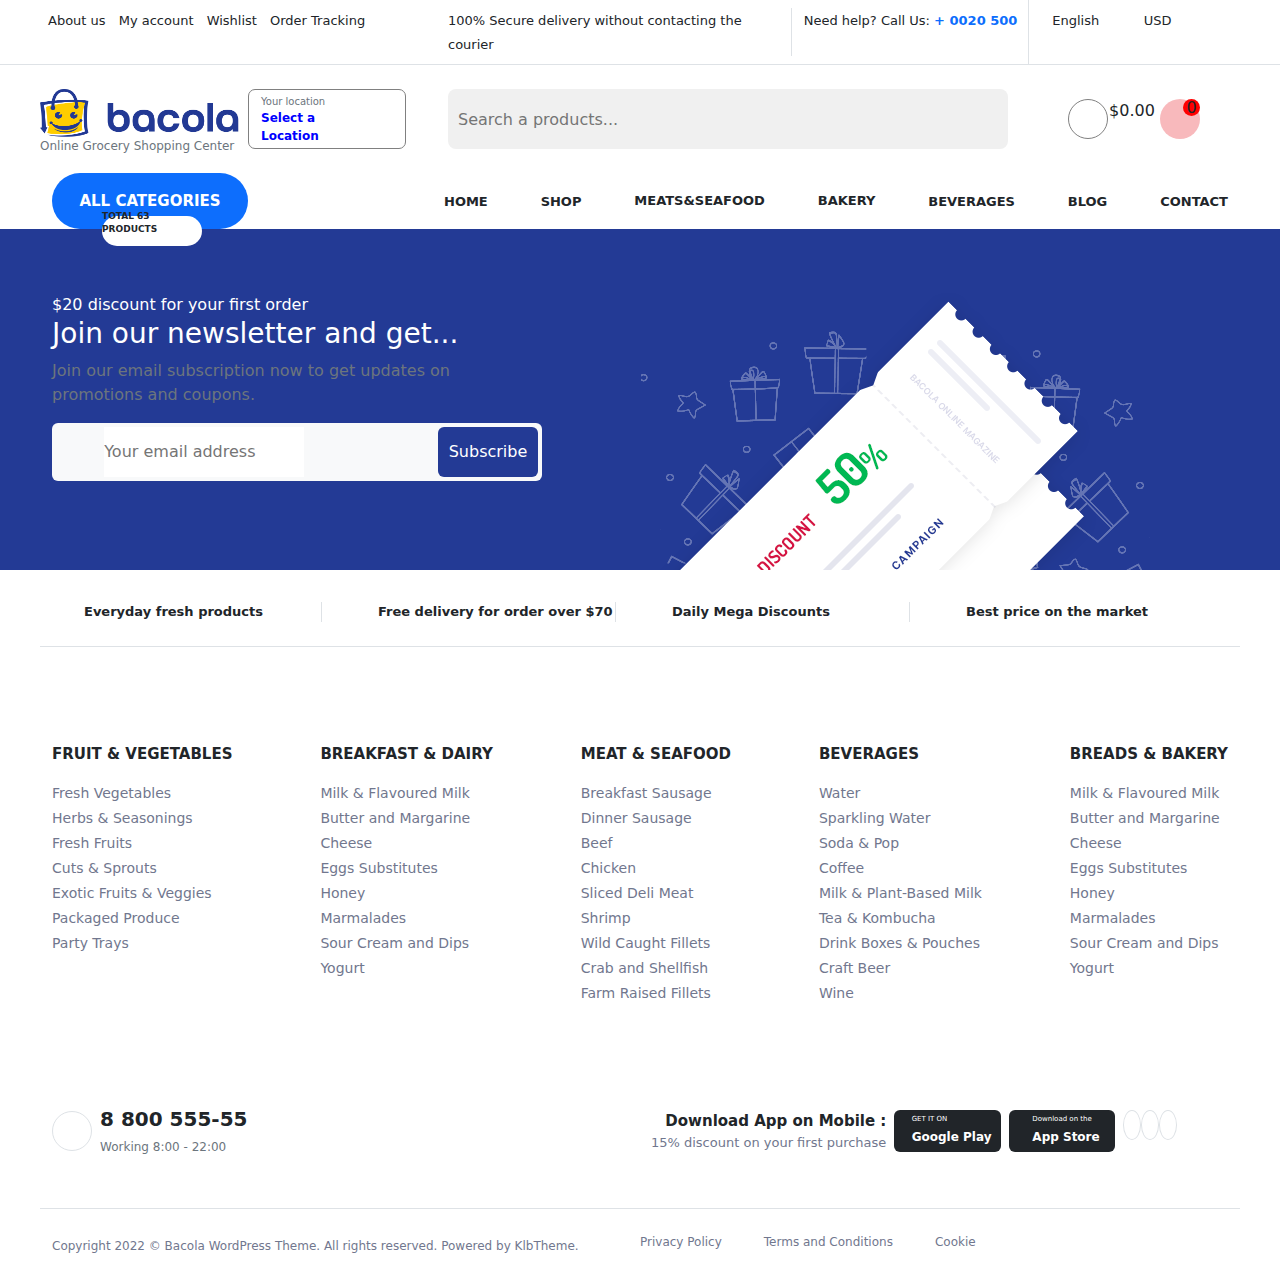
==== account/index.html @ 5c7b997e "create account page" ====
<!DOCTYPE html>
<html lang="en">
<head>
    <meta charset="UTF-8">
    <meta name="viewport" content="width=device-width, initial-scale=1.0">
    <meta http-equiv="X-UA-Compatible" content="ie=edge">
    <link rel="stylesheet" href="https://cdn.jsdelivr.net/npm/bootstrap@5.2.3/dist/css/bootstrap.min.css">
    <link rel="stylesheet" href="https://cdnjs.cloudflare.com/ajax/libs/font-awesome/6.2.1/css/all.min.css" integrity="sha512-MV7K8+y+gLIBoVD59lQIYicR65iaqukzvf/nwasF0nqhPay5w/9lJmVM2hMDcnK1OnMGCdVK+iQrJ7lzPJQd1w==" crossorigin="anonymous" referrerpolicy="no-referrer" />
    <link rel="stylesheet" href="./main.css">
    <title>Account</title>
</head>
<body>
        <header>
                <!-- logo start -->
                <div class="logo border-bottom">
                    <div class="row justify-content-center">
                        <div class="col-custom">
                            <div class="row">
                                <div class="col-lg-4 p-2">
                                    <span class="me-2 blue">About us</span>
                                    <span class="me-2 blue">My account</span>
                                    <span class="me-2 blue">Wishlist</span>
                                    <span class="me-2 blue">Order Tracking</span>
                                </div>
                                <div class="col-lg-6 p-2">
                                    <div class="row">
                                        <div class="col-lg-7">
                                            <i class="fa-regular fa-hand-point-up"></i>
                                            <span>100% Secure delivery without contacting the courier</span>
                                        </div>
                                        <div class="col-lg-5 border-start">
                                            <span>Need help? Call Us: </span>
                                            <span class="fw-bolder text-primary">+ 0020 500</span>
                                        </div>
                                    </div>
                                </div>
                                <div class="col-lg-2 p-2 border-start row justify-content-evenly">
                                    <div class="logo-hover col-lg-5 position-relative p-0">
                                        <span class="blue">English <i class="fa-solid fa-chevron-down"></i></span>
                                        <div class="drop d-flex justify-content-evenly align-items-center flex-column open">
                                            <span class="blue">English</span>
                                            <span class="blue">Spanish</span>
                                            <span class="blue">German</span>
                                        </div>
                                    </div>
                                    <div class="logo-hover col-lg-4 position-relative p-0">
                                        <span class="blue">USD <i class="fa-solid fa-chevron-down"></i></span>
                                        <div class="drop d-flex justify-content-evenly align-items-center flex-column open">
                                            <span class="blue">USD</span>
                                            <span class="blue">INR</span>
                                            <span class="blue">GBP</span>
                                        </div>
                                    </div>
                                </div>
                            </div>
                        </div>
                    </div>
                </div>
                <!-- logo end -->
                <div class="navbar-custom pt-4">
                    <div class="row justify-content-center">
                        <div class="col-custom">
                            <div class="row flex-nowrap">
                                <div class="location-background close">
                                    <div class="location-box position-fixed p-4 d-flex flex-column justify-content-around">
                                        <i class="fa-solid fa-xmark position-absolute x-custom"></i>
                                        <h6>Choose your Delivery Location</h6>
                                        <p>Enter your address and we will specify the offer for your area.</p>
                                        <div class="location-search d-flex justify-content-between align-items-center">
                                            <i class="fa-solid fa-magnifying-glass ms-2 fs-4"></i>
                                            <input type="text" placeholder="Search your area">
                                        </div>
                                        <div class="locations">
                                            <div class="row">
                                                <div class="lacation-name col-lg-8 blue p-0">
                                                    <span>Select a Location</span>
                                                </div>
                                                <div class="delivery-price col-lg-2 p-0">
                                                    <span>Clear All</span>
                                                </div>
                                            </div>
                                           <div class="row">
                                                <div class="lacation-name col-lg-8 blue p-0">
                                                    <span>Alabama</span>
                                                </div>
                                                <div class="delivery-price col-lg-2 p-0">
                                                    <span>Min:$130</span>
                                                </div>
                                            </div>
                                            <div class="row">
                                                <div class="lacation-name col-lg-8 blue p-0">
                                                        <span>Alaska</span>
                                                </div>
                                                <div class="delivery-price col-lg-2 p-0">
                                                    <span>Min:$120</span>
                                                </div>
                                            </div>
                                            <div class="row">
                                                <div class="lacation-name col-lg-8 blue p-0">
                                                    <span>Arizona</span>
                                                </div>
                                                <div class="delivery-price col-lg-2 p-0">
                                                    <span>Min:$150</span>
                                                </div>
                                            </div>
                                            <div class="row">
                                                <div class="lacation-name col-lg-8 blue p-0">
                                                    <span>California</span>
                                                </div>
                                                <div class="delivery-price col-lg-2 p-0">
                                                    <span>Min:$110</span>
                                                </div>
                                            </div>
                                            <div class="row">
                                                <div class="lacation-name col-lg-8 blue p-0">
                                                    <span>Colorado</span>
                                                </div>
                                                <div class="delivery-price col-lg-2 p-0">
                                                    <span>Min:$140</span>
                                                </div>
                                            </div>
                                            <div class="row">
                                                <div class="lacation-name col-lg-8 blue p-0">
                                                    <span>Florida</span>
                                                </div>
                                                <div class="delivery-price col-lg-2 p-0">
                                                    <span>Min:$160</span>
                                                </div>
                                            </div>
                                            <div class="row">
                                                <div class="lacation-name col-lg-8 blue p-0">
                                                    <span>Georgia</span>
                                                </div>
                                                <div class="delivery-price col-lg-2 p-0">
                                                    <span>Min:$120</span>
                                                </div>
                                            </div>
                                            <div class="row">
                                                <div class="lacation-name col-lg-8 blue p-0">
                                                    <span>Cansas</span>
                                                </div>
                                                <div class="delivery-price col-lg-2 p-0">
                                                    <span>Min:$170</span>
                                                </div>
                                            </div>
                                            <div class="row">
                                                <div class="lacation-name col-lg-8 blue p-0">
                                                    <span>Minnesota</span>
                                                </div>
                                                <div class="delivery-price col-lg-2 p-0">
                                                    <span>Min:$120</span>
                                                </div>
                                            </div>
                                            <div class="row">
                                                <div class="lacation-name col-lg-8 blue p-0">
                                                    <span>New York</span>
                                                </div>
                                                <div class="delivery-price col-lg-2 p-0">
                                                    <span>Min:$110</span>
                                                </div>
                                            </div>
                                            <div class="row">
                                                <div class="lacation-name col-lg-8 blue p-0">
                                                    <span>Washington</span>
                                                </div>
                                                <div class="delivery-price col-lg-2 p-0">
                                                    <span>Min:$130</span>
                                                </div>
                                            </div>
                                        </div>
                                    </div>
                                </div>
                                <div class="bacola-logo col-lg-2 h-80 p-0">
                                    <img src="../images/bacola-logo.png" alt="">
                                    <p class="text-secondary">Online Grocery Shopping Center</p>
                                </div>
                                <div class="col-lg-2 h-80 ms-2">
                                    <div class="location row">
                                        <div class="loc-text d-flex justify-content-center align-items-start flex-column">
                                            <p class="text-secondary">Your location</p>
                                            <p class="text-blue fw-bolder">Select a Location</p>
                                        </div>
                                        <div class="loc-icon d-flex justify-content-center align-items-start flex-column">
                                            <i class="fa-solid fa-chevron-down"></i>
                                        </div>
                                    </div>
                                </div>
                                <div class="col-lg-8 h-80 p-0 d-flex">
                                    <div class="search">
                                        <form class="search-form" action="">
                                            <input class="search-input" type="text" placeholder="Search a products...">
                                        </form>
                                        <div class="search-icon">
                                            <i class="fa-solid fa-xmark"></i>
                                            <i class="fa-solid fa-magnifying-glass"></i>
                                        </div>
                                    </div>
                                    <div class="basket-icons d-flex justify-content-center align-items-center gap-3 position-relative">
                                        <div class="account-icon d-flex justify-content-center align-items-center">
                                            <i class="fa-solid fa-user-injured"></i>
                                        </div>
                                        <div class="basket-hover row gap-2">
                                            <div class="total-price d-flex justify-content-center align-items-center">
                                                <p>$0.00</p>
                                            </div>
                                            <div class="basket-icon d-flex justify-content-center align-items-center">
                                                <i class="fa-solid fa-bag-shopping"></i>
                                                <div class="basket-count d-flex justify-content-center align-items-center">0</div>
                                            </div>
                                            <div class="card-hover d-flex justify-content-center align-items-center flex-column p-0">
                                                <div class="card-hover-details d-flex justify-content-center align-items-center flex-column">
                                                    <i class="fa-brands fa-shopify"></i>
                                                    <p>No products in the cart.</p>
                                                </div>
                                                <p>We reduce shipping prices to only 2.49 €!</p>
                                            </div>
                                        </div>
                                    </div>
                                </div>
                            </div>
                        </div>
                    </div>
                    <div class="row d-flex justify-content-center pt-4 position-relative">
                        <div class="col-custom d-flex align-items-center justify-content-between">
                            <div class="categories col-lg-2 bg-primary p-3 d-flex justify-content-between align-items-center position-relative">
                                <i class="fa-solid fa-bars text-white"></i>
                                <div class="categories-text">
                                    <span class="all-categories fw-semibold">ALL CATEGORIES</span>
                                </div>
                                <i class="fa-solid fa-chevron-down text-white"></i>
                                <div class="categories-count position-absolute d-flex justify-content-center align-items-center">
                                    <p class="fw-bolder">TOTAL 63 PRODUCTS</p>
                                </div>
                                <div class="categories-drop border close">
                                    <div class="inner-categories border-bottom d-flex flex-column justify-content-between">
                                        <div class="d-flex justify-content-between align-items-center cat-hover p-4 pb-0">
                                           <div class="blue">
                                            <i class="fa-brands fa-apple"></i>
                                            <span>Fruits&Vegetables</span>
                                           </div>
                                            <i class="fa-solid fa-chevron-right" style="font-size: 13px;"></i>
                                            <div class="cat-drop border p-3">
                                                <p class="blue">Cuts & Sprouts</p>
                                                <p class="blue">Exotic Fruits & Veggies</p>
                                                <p class="blue">Fresh Fruits</p>
                                                <p class="blue">Fresh Vegetables</p>
                                                <p class="blue">Herbs & Seasonings</p>
                                                <p class="blue">Packaged Produce</p>
                                                <p class="blue">Party Trays</p>
                                            </div>
                                        </div>
                                        <div class="blue ps-4 pe-4">
                                            <i class="fa-solid fa-fish"></i>
                                            <span>Meats&Seafoods</span>
                                        </div>
                                        <div class="blue ps-4 pe-4">
                                            <i class="fa-solid fa-egg"></i>
                                            <span>Breakfast&Dairy</span>
                                        </div>
                                        <div class="d-flex justify-content-between align-items-center cat-hover ps-4 pe-4">
                                            <div class="blue ">
                                                <i class="fa-solid fa-mug-hot"></i>
                                                <span>Beverages</span>
                                            </div>
                                            <i class="fa-solid fa-chevron-right" style="font-size: 13px;"></i>
                                            <div class="cat-drop border p-3">
                                                <p class="blue">Coffee</p>
                                                <p class="blue">Craft Beer</p>
                                                <p class="blue">Drink Boxes & Pouches</p>
                                                <p class="blue">Milk & Plant-Based Milk</p>
                                                <p class="blue">Soda & Pop</p>
                                                <p class="blue">Sparkling Water</p>
                                                <p class="blue">Tea & Kombucha</p>
                                                <p class="blue">Water</p>
                                                <p class="blue">Wine</p>
                                            </div>
                                        </div>
                                        <div class="blue ps-4 pe-4">
                                            <i class="fa-solid fa-cookie-bite"></i>
                                            <span>Breads&Bakery</span>
                                        </div>
                                        <div class="blue ps-4 pe-4">
                                            <i class="fa-regular fa-snowflake"></i>
                                            <span>Frozen Foods</span>
                                        </div>
                                        <div class="blue ps-4 pe-4">
                                            <i class="fa-solid fa-cake-candles"></i>
                                            <span>Biscuids&Snacks</span>
                                        </div>
                                        <div class="blue p-4 pt-0">
                                            <i class="fa-solid fa-seedling"></i>
                                            <span>Grocery&Staples</span>
                                        </div>
                                    </div>
                                    <div class="categories-more p-3 d-flex flex-column justify-content-between">
                                        <div class="blue ps-4 pe-4">
                                            <p>Value of the Day</p>
                                        </div>
                                        <div class="blue ps-4 pe-4">
                                            <p>Top 100 Offers</p>
                                        </div>
                                        <div class="blue p-4 pt-0">
                                            <p>New Arrivals</p>
                                        </div>
                                    </div>
                                </div>
                            </div>
                            <div class="col-lg-8 nav-grid-custom gap-4 d-flex justify-content-between align-items-center">
                                <div class="home nav-hover nav-menu position-relative">
                                    <span class="fw-semibold blue">HOME</span>
                                    <i class="fa-solid fa-chevron-down blue"></i>
                                    <div class="nav-drop home-drop p-4">
                                        <p class="blue">Home 1</p>
                                        <p class="blue">Home 2</p>
                                        <p class="blue">Home 3</p>
                                        <p class="blue">Home 4</p>
                                        <p class="blue">Home 5</p>
                                    </div>
                                </div>
                                <div class="shop nav-menu nav-hover">
                                    <span class="fw-semibold blue">SHOP</span>
                                    <i class="fa-solid fa-chevron-down blue"></i>
                                    <div class="nav-drop shop-drop d-flex justify-content-around ps-5">
                                        <div class="shop-drop-inner">
                                            <p class="text-header fw-semibold blue">Shop Lists</p>
                                            <p class="text blue">Shop Default</p>
                                            <p class="text blue">Shop Right Sidebar</p>
                                            <p class="text blue">Shop Wide</p>
                                            <p class="text blue">List Left Sidebar</p>
                                            <p class="text blue">Load More Button</p>
                                            <p class="text blue">Infinite Scrolling</p>
                                        </div>
                                        <div class="shop-drop-inner">
                                            <p class="text-header fw-semibold blue">Product Details</p>
                                            <p class="text blue">Product Default</p>
                                            <p class="text blue">Product Variable</p>
                                            <p class="text blue">Product Grouped</p>
                                            <p class="text blue">Product External</p>
                                            <p class="text blue">Product Downloadable</p>
                                            <p class="text blue">Product With Video</p>
                                        </div>
                                        <div class="shop-drop-inner">
                                            <p class="text-header fw-semibold blue">Product Types</p>
                                            <p class="text blue"> Single Type 1</p>
                                            <p class="text blue">Single Type 2</p>
                                            <p class="text blue">Single Type 3</p>
                                            <p class="text blue"> Single Type 4</p>
                                            <p class="text blue">Thumbnails Left</p>
                                            <p class="text blue">Zoom Image</p>
                                        </div>
                                        <div class="shop-drop-inner">
                                            <p class="text-header fw-semibold blue"> Shop Pages</p>
                                            <p class="text blue">Cart</p>
                                            <p class="text blue">Checkout</p>
                                            <p class="text blue">My account</p>
                                            <p class="text blue">Wishlist</p>
                                            <p class="text blue">Order Tracking</p>
                                            <p class="text blue">Order on WhatsApp</p>
                                        </div>
                                        <div class="shop-drop-inner">
                                            <p class="text-header fw-semibold blue">Shop Layouts</p>
                                            <p class="text blue">Two Columns</p>
                                            <p class="text blue">Three Columns</p>
                                            <p class="text blue">Three Columns Wide</p>
                                            <p class="text blue">Four Columns</p>
                                            <p class="text blue">Four Columns Wide</p>
                                            <p class="text blue">Five Columns wide</p>
                                        </div>
                                    </div>
                                </div>
                                <div class="meats blue nav-menu d-flex">
                                    <i class="fa-solid fa-burger"></i>
                                    <span class="fw-semibold">MEATS&SEAFOOD</span>
                                </div>
                                <div class="bakery blue nav-menu d-flex">
                                    <i class="fa-solid fa-cookie-bite"></i>
                                    <span class="fw-semibold">BAKERY</span>
                                </div>
                                <div class="beverages blue nav-menu">
                                    <i class="fa-solid fa-mug-hot"></i>
                                    <span class="fw-semibold">BEVERAGES</span>
                                </div>
                                <div class="blog blue nav-menu">
                                    <span class="fw-semibold">BLOG</span>
                                </div>
                                <div class="contact blue nav-menu">
                                    <span class="fw-semibold">CONTACT</span>
                                </div>
                            </div>
                        </div>
                    </div>
                </div>
        </header>
        <main>
                <section id="coupon">
                        <div class="row coupon-background justify-content-center">
                            <div class="col-custom d-flex justify-content-between pt-3">
                                <div class="col-lg-5 mt-5">
                                    <div class="coupon-context col-lg-10">
                                        <span class="text-white">$20 discount for your first order</span>
                                        <h3 class="text-white">Join our newsletter and get...</h3>
                                        <p class="text-secondary">Join our email subscription now to get updates on promotions and coupons.</p>
                                    </div>
                                    <div class="coupon-subscribe bg-light d-flex align-items-center justify-content-between rounded p-1">
                                        <i class="fa-regular fa-envelope text-secondary ms-3 me-3"></i>
                                        <form class="d-flex justify-content-between" action="">
                                            <input class="border-0" type="text" placeholder="Your email address">
                                            <button class="border-0 rounded text-white">Subscribe</button>
                                        </form>
                                    </div>
                                </div>
                                <div class="col-lg-6 mt-5">
                                    <img src="../images/coupon.png" alt="">
                                </div>
                            </div>
                        </div>
                        <div class="row justify-content-center">
                            <div class="col-custom d-flex justify-content-between border-bottom mt-2">
                                <div class="col-lg-3 p-4">
                                    <div class="coupon-benefits d-flex align-items-center border-end">
                                        <i class="fa-solid fa-bottle-droplet me-2"></i>
                                        <p class="m-0 fw-semibold">Everyday fresh products</p>
                                    </div>
                                </div>
                                <div class="col-lg-3 p-4">
                                    <div class="coupon-benefits d-flex align-items-center border-end">
                                        <i class="fa-solid fa-truck-fast me-2"></i>
                                        <p class="m-0 fw-semibold">Free delivery for order over $70</p>
                                    </div>
                                </div>
                                <div class="col-lg-3 p-4">
                                    <div class="coupon-benefits d-flex align-items-center border-end">
                                        <i class="fa-solid fa-percent me-2"></i>
                                        <p class="m-0 fw-semibold">Daily Mega Discounts</p>
                                    </div>
                                </div>
                                <div class="col-lg-3 p-4">
                                    <div class="coupon-benefits d-flex align-items-center">
                                        <i class="fa-solid fa-sack-dollar me-2"></i>
                                        <p class="m-0 fw-semibold">Best price on the market</p>
                                    </div>
                                </div>
                            </div>
                        </div>
                </section>
        </main>
        <footer>
                <div class="row justify-content-center mt-5 pt-5">
                    <div class="col-custom grid-custom-5 d-flex justify-content-between">
                        <div class="footer-categories d-flex flex-column">
                            <p class="fw-semibold">FRUIT & VEGETABLES</p>
                            <span>Fresh Vegetables</span>
                            <span>Herbs & Seasonings</span>
                            <span>Fresh Fruits</span>
                            <span>Cuts & Sprouts</span>
                            <span>Exotic Fruits & Veggies</span>
                            <span>Packaged Produce</span>
                            <span>Party Trays</span>
                        </div>
                        <div class="footer-categories d-flex flex-column">
                            <p class="fw-semibold">BREAKFAST & DAIRY</p>
                            <span>Milk & Flavoured Milk</span>
                            <span>Butter and Margarine</span>
                            <span>Cheese</span>
                            <span>Eggs Substitutes</span>
                            <span>Honey</span>
                            <span>Marmalades</span>
                            <span>Sour Cream and Dips</span>
                            <span>Yogurt</span>
                        </div>
                        <div class="footer-categories d-flex flex-column">
                            <p class="fw-semibold">MEAT & SEAFOOD</p>
                            <span>Breakfast Sausage</span>
                            <span>Dinner Sausage</span>
                            <span>Beef</span>
                            <span>Chicken</span>
                            <span>Sliced Deli Meat</span>
                            <span>Shrimp</span>
                            <span>Wild Caught Fillets</span>
                            <span>Crab and Shellfish</span>
                            <span>Farm Raised Fillets</span>
                        </div>
                        <div class="footer-categories d-flex flex-column">
                            <p class="fw-semibold">BEVERAGES</p>
                            <span>Water</span>
                            <span>Sparkling Water</span>
                            <span>Soda & Pop</span>
                            <span>Coffee</span>
                            <span>Milk & Plant-Based Milk</span>
                            <span>Tea & Kombucha</span>
                            <span>Drink Boxes & Pouches</span>
                            <span>Craft Beer</span>
                            <span>Wine</span>
                        </div>
                        <div class="footer-categories d-flex flex-column">
                            <p class="fw-semibold">BREADS & BAKERY</p>
                            <span>Milk & Flavoured Milk</span>
                            <span>Butter and Margarine</span>
                            <span>Cheese</span>
                            <span>Eggs Substitutes</span>
                            <span>Honey</span>
                            <span>Marmalades</span>
                            <span>Sour Cream and Dips</span>
                            <span>Yogurt</span>
                        </div>
                    </div>
                </div>
                <div class="row justify-content-center mt-5 pt-5">
                    <div class="col-custom d-flex justify-content-between pb-5 border-bottom">
                        <div class="col-lg-2 d-flex align-items-center phone">
                            <div class="phone-logo border rounded-circle d-flex justify-content-center align-items-center me-2">
                                <i class="fa-solid fa-phone-volume"></i>
                            </div>
                            <div class="phone-text">
                                <p class="m-0 fs-5 fw-semibold">8 800 555-55</p>
                                <span class="text-secondary">Working 8:00 - 22:00</span>
                            </div>
                        </div>
                        <div class="col-lg-6 gap-2 d-flex aplications p-2">
                            <div class="col-lg-5 d-flex flex-column align-items-end">
                                <p class="m-0 fw-semibold">Download App on Mobile :</p>
                                <span>15% discount on your first purchase</span>
                            </div>
                            <div class="app-box rounded bg-dark d-flex justify-content-center align-items-center">
                                <i class="fa-brands fa-google-play text-success me-2"></i>
                                <div class="app-text">
                                    <p class="text-white m-0">GET IT ON</p>
                                    <span class="text-white fw-semibold">Google Play</span>
                                </div>
                            </div>
                            <div class="app-box rounded bg-dark d-flex justify-content-center align-items-center">
                                <i class="fa-brands fa-apple text-white me-2"></i>
                                <div class="app-text">
                                    <p class="text-white m-0">Download on the</p>
                                    <span class="text-white fw-semibold">App Store</span>
                                </div>
                            </div>
                            <div class="app-social d-flex">
                                <div class="border rounded-circle p-2 d-flex justify-content-center align-items-center">
                                    <i class="fa-brands fa-facebook-f"></i>
                                </div>
                                <div class="border rounded-circle p-2 d-flex justify-content-center align-items-center">
                                    <i class="fa-brands fa-twitter"></i>
                                </div>
                                <div class="border rounded-circle p-2 d-flex justify-content-center align-items-center">
                                    <i class="fa-brands fa-instagram"></i>
                                </div>
                            </div>
                        </div>
                    </div>
                </div>
                <div class="row justify-content-center privacy mt-4 mb-4">
                    <div class="col-custom d-flex justify-content-between">
                        <div class="col-lg-6">
                            <span>Copyright 2022 © Bacola WordPress Theme. All rights reserved. Powered by KlbTheme.</span>
                        </div>
                        <div class="col-lg-6 d-flex justify-content-between privacy-hover">
                            <span>Privacy Policy</span>
                            <span>Terms and Conditions</span>
                            <span>Cookie</span>
                            <div class="privacy-logos">
                                <i class="fa-brands fa-cc-amex"></i>
                            </div>
                            <div class="privacy-logos">
                                <i class="fa-brands fa-stripe"></i>
                            </div>
                            <div class="privacy-logos">
    
                            </div>
                            <div class="privacy-logos">
                                <i class="fa-brands fa-cc-paypal"></i>
                            </div>
                            <div class="privacy-logos">
                                <i class="fa-brands fa-cc-mastercard"></i>
                            </div>
                            <div class="privacy-logos">
                                <i class="fa-brands fa-cc-visa"></i>
                            </div>
                        </div>
                    </div>
                </div>
        </footer>
</body>
<script src="https://cdnjs.cloudflare.com/ajax/libs/jquery/3.6.1/jquery.min.js" integrity="sha512-aVKKRRi/Q/YV+4mjoKBsE4x3H+BkegoM/em46NNlCqNTmUYADjBbeNefNxYV7giUp0VxICtqdrbqU7iVaeZNXA==" crossorigin="anonymous" referrerpolicy="no-referrer"></script>
<script src="./script.js"></script>
</html>
---- account/main.css ----
* {
  margin: 0;
  padding: 0;
  -webkit-box-sizing: border-box;
          box-sizing: border-box;
}

* .close {
  visibility: hidden !important;
}

* .col-custom {
  width: 1200px;
}

* .blue:hover {
  color: #5c95ff;
  cursor: pointer;
}

* .gab {
  gap: 30px;
}

* .logo span {
  font-size: 13px;
}

* .logo .fa-chevron-down {
  font-size: 8px;
}

* .logo .drop {
  width: 120%;
  height: 100px;
  position: absolute;
  z-index: 1;
  left: -20px;
  border-end-end-radius: 5px;
  border-end-start-radius: 5px;
  -webkit-box-shadow: 0px 5px 10px rgba(0, 0, 0, 0.25);
          box-shadow: 0px 5px 10px rgba(0, 0, 0, 0.25);
  background-color: white;
}

* .logo .open {
  visibility: hidden;
}

* .logo .logo-hover:hover .open {
  visibility: visible;
}

* .navbar-custom .location-background {
  position: fixed;
  z-index: 1;
  width: 100vw;
  height: 100vh;
  background-color: rgba(5, 0, 0, 0.2);
  top: 0;
  left: 0;
}

* .navbar-custom .location-box {
  width: 400px;
  height: 500px;
  z-index: 2;
  background-color: white;
  border-radius: 10px;
  top: 50%;
  left: 50%;
  -webkit-transform: translate(-50%, -50%);
          transform: translate(-50%, -50%);
  opacity: 1;
}

* .navbar-custom .location-box .location-search {
  width: 100%;
  height: 50px;
  background-color: #eeeeee;
  border-radius: 8px;
}

* .navbar-custom .location-box p {
  font-size: 12px;
}

* .navbar-custom .location-box .x-custom {
  font-size: 20px;
  top: 20px;
  right: 20px;
  cursor: pointer;
}

* .navbar-custom .location-box input {
  width: 85%;
  height: 100%;
  background-color: #eeeeee;
  border: none;
}

* .navbar-custom .location-box .delivery-price {
  height: 20px;
  border: 1px solid gray;
  border-radius: 20px;
  display: -webkit-box;
  display: -ms-flexbox;
  display: flex;
  -webkit-box-pack: center;
      -ms-flex-pack: center;
          justify-content: center;
  -webkit-box-align: center;
      -ms-flex-align: center;
          align-items: center;
}

* .navbar-custom .location-box .delivery-price span {
  font-size: 10px;
}

* .navbar-custom .location-box #clear-all span {
  font-size: 10px;
}

* .navbar-custom .location-box .locations {
  width: 100%;
  height: 60%;
  overflow-y: scroll;
  overflow-x: hidden;
}

* .navbar-custom .location-box .locations .row {
  height: 40px;
  -webkit-box-pack: center;
      -ms-flex-pack: center;
          justify-content: center;
  -webkit-box-align: center;
      -ms-flex-align: center;
          align-items: center;
}

* .navbar-custom .bacola-logo img {
  width: 100%;
  height: 80%;
}

* .navbar-custom .bacola-logo p {
  font-size: 12px;
}

* .navbar-custom .location {
  width: 90%;
  height: 100%;
  border: 1px solid gray;
  border-radius: 7px;
}

* .navbar-custom .h-80 {
  height: 60px;
}

* .navbar-custom .loc-text {
  width: 80%;
}

* .navbar-custom .loc-text .text-secondary {
  font-size: 10px;
  margin: 0;
}

* .navbar-custom .loc-text .text-blue {
  color: blue;
  font-size: 12px;
  margin: 0;
}

* .navbar-custom .loc-icon {
  width: 20%;
}

* .navbar-custom .search {
  width: 70%;
  height: 100%;
  background-color: #f0f0f0;
  border-radius: 8px;
  padding: 0 10px;
  position: relative;
}

* .navbar-custom .search .search-icon {
  width: 70px;
  position: absolute;
  z-index: 1;
  top: 20px;
  right: 5px;
}

* .navbar-custom .search .search-icon i {
  font-size: 25px;
}

* .navbar-custom .search .search-icon .fa-xmark {
  visibility: hidden;
}

* .navbar-custom .search .search-form {
  width: 100%;
  height: 100%;
}

* .navbar-custom .search .search-input {
  width: 100%;
  height: 100%;
  background-color: #f0f0f0;
  border: none;
}

* .navbar-custom .basket-icons {
  width: 30%;
  height: 100%;
}

* .navbar-custom .basket-icons .account-icon {
  width: 40px;
  height: 40px;
  border: 1px solid gray;
  border-radius: 50%;
}

* .navbar-custom .basket-icons .total-price {
  width: 40px;
  height: 40px;
}

* .navbar-custom .basket-icons .basket-icon {
  width: 40px;
  height: 40px;
  background-color: #f8b9bc;
  border-radius: 50%;
  position: relative;
}

* .navbar-custom .basket-icons .basket-icon .basket-count {
  width: 17px;
  height: 17px;
  background-color: red;
  border-radius: 50%;
  position: absolute;
  top: 0;
  right: 0;
}

* .navbar-custom .basket-icons .basket-hover:hover .card-hover {
  visibility: visible;
}

* .navbar-custom .basket-icons .card-hover > p {
  font-size: 13px;
}

* .navbar-custom .basket-icons .card-hover {
  width: 400px;
  height: 250px;
  position: absolute;
  z-index: 1;
  background-color: white;
  border-radius: 5px;
  right: 0;
  top: 50px;
  visibility: hidden;
}

* .navbar-custom .basket-icons .card-hover .card-hover-details {
  width: 80%;
  height: 80%;
}

* .navbar-custom .basket-icons .card-hover .card-hover-details i {
  font-size: 50px;
  color: red;
}

* .navbar-custom .categories {
  border-radius: 30px;
}

* .navbar-custom .categories .all-categories {
  font-size: 15px;
  color: white;
}

* .navbar-custom .categories .categories-count {
  width: 100px;
  height: 30px;
  background-color: white;
  border-radius: 30px;
  bottom: -17px;
  left: 50px;
}

* .navbar-custom .categories .categories-count p {
  font-size: 9px;
}

* .navbar-custom .categories .categories-drop {
  width: 260px;
  height: 500px;
  position: absolute;
  z-index: 1;
  top: 70px;
  left: 0;
  background-color: white;
}

* .navbar-custom .categories .categories-drop .inner-categories {
  height: 73%;
}

* .navbar-custom .categories .categories-drop .inner-categories p {
  font-size: 13px;
}

* .navbar-custom .categories .categories-drop .inner-categories span {
  font-size: 13px;
}

* .navbar-custom .categories .categories-drop .categories-more {
  height: 27%;
}

* .navbar-custom .categories .categories-drop .categories-more p {
  font-size: 15px;
}

* .navbar-custom .categories .categories-drop .cat-drop {
  width: 260px;
  height: 500px;
  position: absolute;
  left: 259px;
  top: -1px;
  background-color: white;
  visibility: hidden;
}

* .navbar-custom .categories .categories-drop .cat-hover:hover .cat-drop {
  visibility: visible;
}

* .navbar-custom .nav-grid-custom {
  display: -ms-grid;
  display: grid;
  -ms-grid-columns: 1fr 1fr 1fr 1fr 1fr 1fr 1fr;
      grid-template-columns: 1fr 1fr 1fr 1fr 1fr 1fr 1fr;
}

* .navbar-custom .nav-grid-custom .nav-drop {
  position: absolute;
  visibility: hidden;
  z-index: 1;
  background-color: white;
  border-radius: 5px;
}

* .navbar-custom .nav-grid-custom .nav-menu span {
  font-size: 13px;
}

* .navbar-custom .nav-grid-custom .nav-menu .home-drop {
  width: 150px;
  height: 200px;
  top: 25px;
  left: -20px;
}

* .navbar-custom .nav-grid-custom .nav-menu .home-drop p {
  font-size: 12px;
}

* .navbar-custom .nav-grid-custom .nav-menu .shop-drop {
  width: 100%;
  height: 300px;
  top: 64px;
  left: 0;
  background-color: white;
}

* .navbar-custom .nav-grid-custom .nav-menu .shop-drop .shop-drop-inner {
  padding-top: 60px;
  width: 300px;
}

* .navbar-custom .nav-grid-custom .nav-menu .shop-drop .shop-drop-inner .text-header {
  color: blue;
}

* .navbar-custom .nav-grid-custom .nav-menu .shop-drop .shop-drop-inner .text {
  font-size: 12px;
}

* .navbar-custom .nav-grid-custom .nav-hover:hover .nav-drop {
  visibility: visible;
}

* #coupon .coupon-background {
  background-color: #233a95;
}

* #coupon .coupon-background .coupon-subscribe i {
  font-size: 18px;
}

* #coupon .coupon-background .coupon-subscribe form {
  width: 90%;
}

* #coupon .coupon-background .coupon-subscribe form button {
  width: 100px;
  height: 50px;
  background-color: #233a95;
}

* #coupon .coupon-benefits p {
  font-size: 13px;
}

* footer .grid-custom-5 {
  display: -ms-grid;
  display: grid;
  -ms-grid-columns: 1fr 1fr 1fr 1fr 1fr;
      grid-template-columns: 1fr 1fr 1fr 1fr 1fr;
}

* footer .footer-categories p {
  font-size: 15px;
}

* footer .footer-categories span {
  font-size: 14px;
  color: #71778e;
  font-weight: 400;
  line-height: 25px;
  cursor: pointer;
}

* footer .phone .phone-logo {
  width: 40px;
  height: 40px;
}

* footer .phone span {
  font-size: 12px;
}

* footer .aplications p {
  font-size: 15px;
}

* footer .aplications span {
  font-size: 13px;
  color: #71778e;
}

* footer .aplications .app-box {
  width: 220px;
  cursor: pointer;
}

* footer .aplications .app-box .app-text p {
  font-size: 7px;
}

* footer .aplications .app-box .app-text span {
  font-size: 12px;
}

* footer .aplications .app-social {
  width: 200px;
  height: 30px;
  cursor: pointer;
}

* footer .aplications .app-social i {
  color: #233a95;
}

* footer .privacy span {
  font-size: 12px;
  color: #71778e;
}

* footer .privacy i {
  font-size: 25px;
}

* footer .privacy .privacy-hover *:hover {
  cursor: pointer;
}

* footer .privacy .privacy-hover span:hover {
  text-decoration: underline;
}
/*# sourceMappingURL=main.css.map */
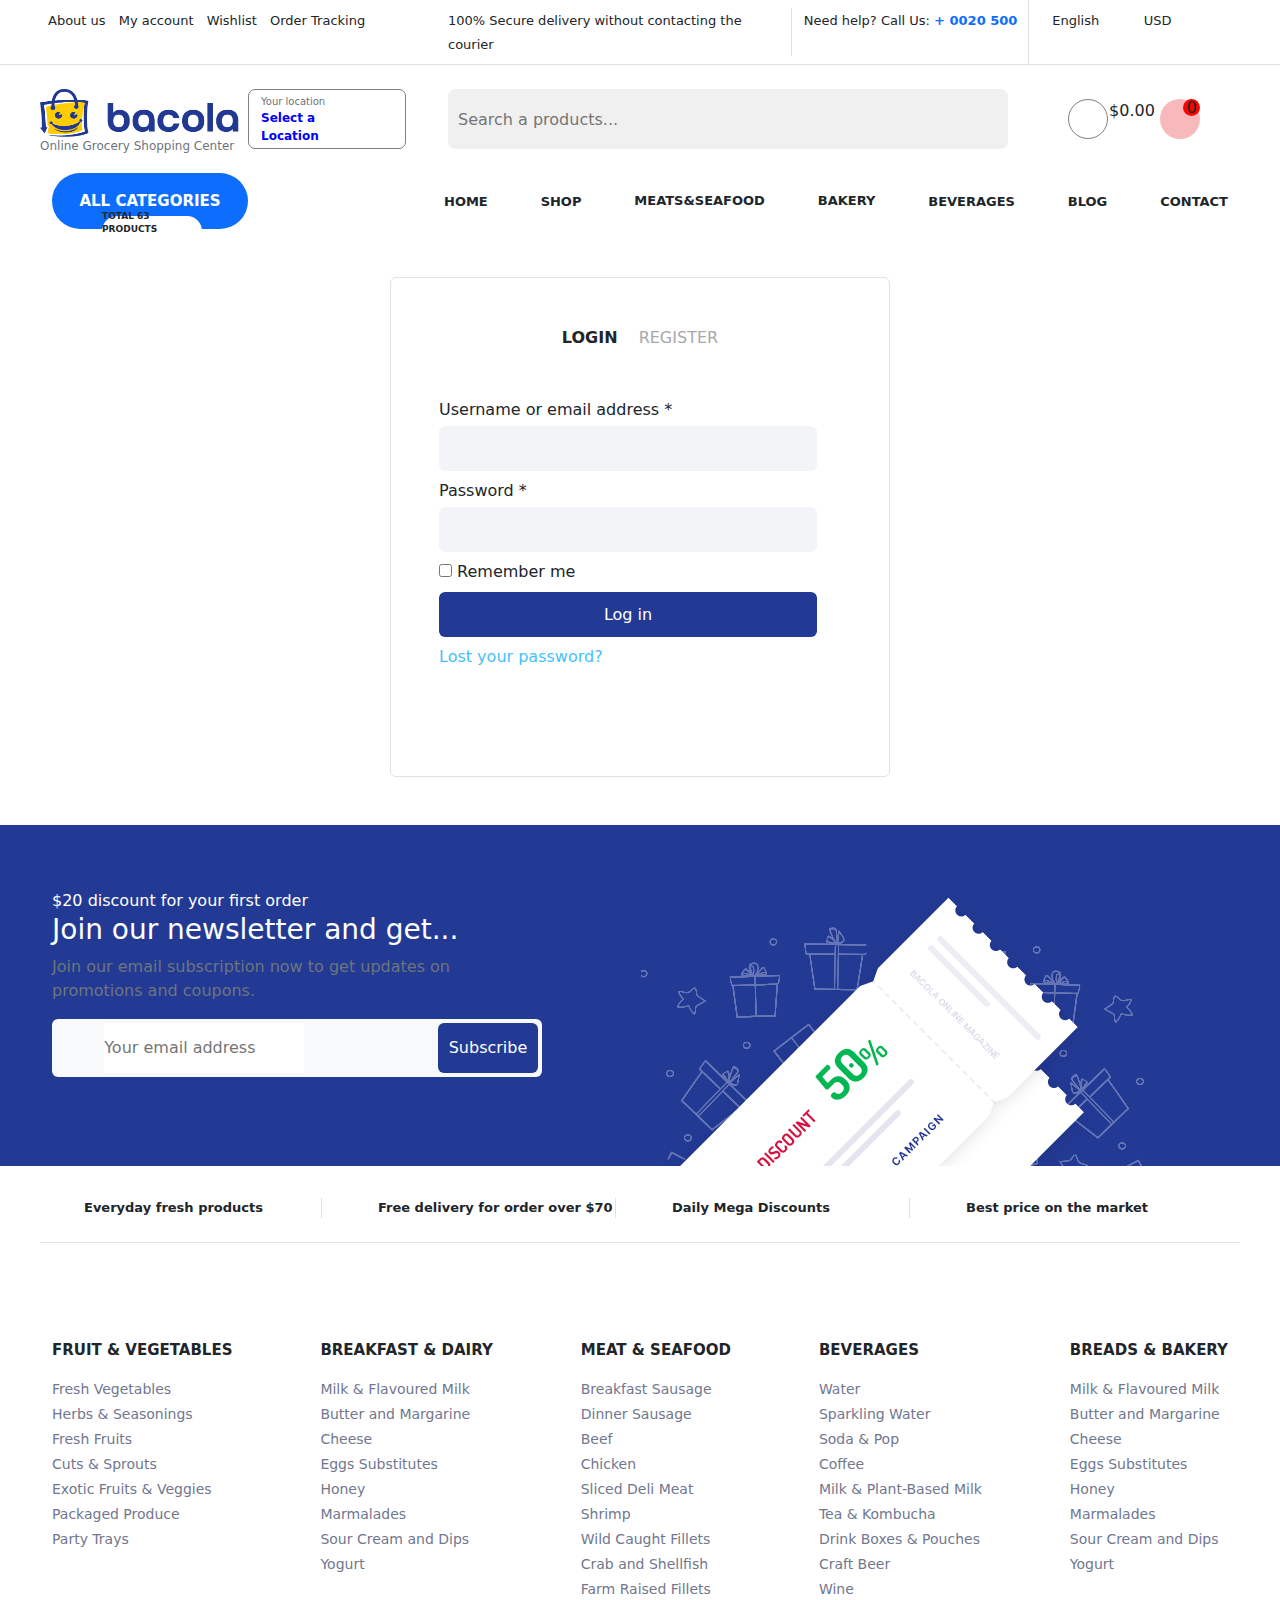
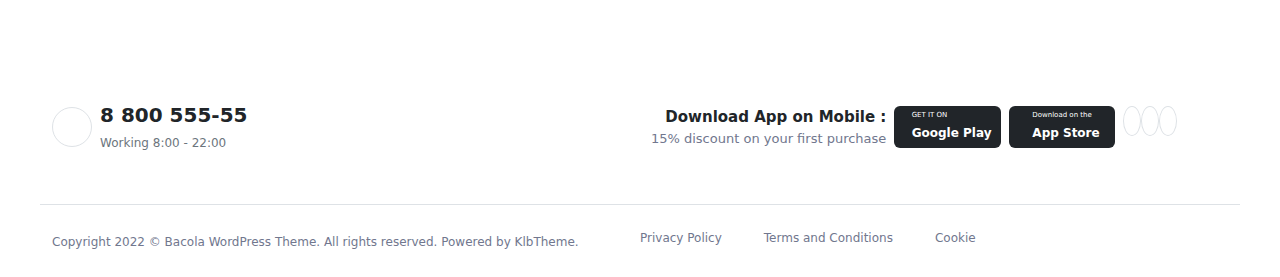
==== commit a748ae8e: "complete account page" ====
--- a/account/index.html
+++ b/account/index.html
@@ -10,7 +10,7 @@
     <title>Account</title>
 </head>
 <body>
-        <header>
+        <header class="mb-5">
                 <!-- logo start -->
                 <div class="logo border-bottom">
                     <div class="row justify-content-center">
@@ -392,6 +392,42 @@
                 </div>
         </header>
         <main>
+                <section id="login">
+                   <div class="row justify-content-center align-items-center mb-5">
+                     <div class="login-box border rounded p-5 d-flex justify-content-center align-items-center flex-column">
+                        <div class="login-box-text">
+                            <span class="login-text me-3 fw-semibold">LOGIN</span>
+                            <span class="login-register">REGISTER</span>
+                        </div>
+                        <div class="animation-box position-relative">
+                            <div class="login-animate d-flex gap-5">
+                                <div class="login-form login-input mt-5">
+                                    <form action="">
+                                        <label for="">Username or email address *</label>
+                                        <input class="input-gray border-0 rounded mt-1 mb-2" type="text">
+                                        <label for="">Password *</label>
+                                        <input class="input-gray border-0 rounded mt-1 mb-2" type="text">
+                                        <input type="checkbox">
+                                        <label for="">Remember me</label>
+                                        <button class="border-0 rounded mt-2 mb-2">Log in</button>
+                                    </form>
+                                    <p>Lost your password?</p>
+                                </div>
+                                <div class="login-form register-input mt-5">
+                                    <form action="">
+                                        <label for="">Email address *</label>
+                                        <input class="input-gray border-0 rounded mt-1 mb-2" type="text">
+                                        <label for="">Password *</label>
+                                        <input class="input-gray border-0 rounded mt-1 mb-2" type="text">
+                                        <p>Your personal data will be used to support your experience throughout this website, to manage access to your account, and for other purposes described in our <span>privacy policy</span>.</p>
+                                        <button class="border-0 rounded mt-2 mb-2">Register</button>
+                                    </form>
+                                </div>
+                            </div>
+                        </div>
+                     </div>
+                   </div>
+                </section>
                 <section id="coupon">
                         <div class="row coupon-background justify-content-center">
                             <div class="col-custom d-flex justify-content-between pt-3">
--- a/account/main.css
+++ b/account/main.css
@@ -1,35 +1,27 @@
 * {
   margin: 0;
   padding: 0;
-  -webkit-box-sizing: border-box;
-          box-sizing: border-box;
-}
-
+  box-sizing: border-box;
+}
 * .close {
   visibility: hidden !important;
 }
-
 * .col-custom {
   width: 1200px;
 }
-
 * .blue:hover {
-  color: #5c95ff;
-  cursor: pointer;
-}
-
+  color: rgb(92, 149, 255);
+  cursor: pointer;
+}
 * .gab {
   gap: 30px;
 }
-
 * .logo span {
   font-size: 13px;
 }
-
 * .logo .fa-chevron-down {
   font-size: 8px;
 }
-
 * .logo .drop {
   width: 120%;
   height: 100px;
@@ -38,19 +30,15 @@
   left: -20px;
   border-end-end-radius: 5px;
   border-end-start-radius: 5px;
-  -webkit-box-shadow: 0px 5px 10px rgba(0, 0, 0, 0.25);
-          box-shadow: 0px 5px 10px rgba(0, 0, 0, 0.25);
-  background-color: white;
-}
-
+  box-shadow: 0px 5px 10px rgba(0, 0, 0, 0.25);
+  background-color: white;
+}
 * .logo .open {
   visibility: hidden;
 }
-
 * .logo .logo-hover:hover .open {
   visibility: visible;
 }
-
 * .navbar-custom .location-background {
   position: fixed;
   z-index: 1;
@@ -60,7 +48,6 @@
   top: 0;
   left: 0;
 }
-
 * .navbar-custom .location-box {
   width: 400px;
   height: 500px;
@@ -69,124 +56,94 @@
   border-radius: 10px;
   top: 50%;
   left: 50%;
-  -webkit-transform: translate(-50%, -50%);
-          transform: translate(-50%, -50%);
+  transform: translate(-50%, -50%);
   opacity: 1;
 }
-
 * .navbar-custom .location-box .location-search {
   width: 100%;
   height: 50px;
-  background-color: #eeeeee;
+  background-color: rgb(238, 238, 238);
   border-radius: 8px;
 }
-
 * .navbar-custom .location-box p {
   font-size: 12px;
 }
-
 * .navbar-custom .location-box .x-custom {
   font-size: 20px;
   top: 20px;
   right: 20px;
   cursor: pointer;
 }
-
 * .navbar-custom .location-box input {
   width: 85%;
   height: 100%;
-  background-color: #eeeeee;
+  background-color: rgb(238, 238, 238);
   border: none;
 }
-
 * .navbar-custom .location-box .delivery-price {
   height: 20px;
   border: 1px solid gray;
   border-radius: 20px;
-  display: -webkit-box;
-  display: -ms-flexbox;
   display: flex;
-  -webkit-box-pack: center;
-      -ms-flex-pack: center;
-          justify-content: center;
-  -webkit-box-align: center;
-      -ms-flex-align: center;
-          align-items: center;
-}
-
+  justify-content: center;
+  align-items: center;
+}
 * .navbar-custom .location-box .delivery-price span {
   font-size: 10px;
 }
-
 * .navbar-custom .location-box #clear-all span {
   font-size: 10px;
 }
-
 * .navbar-custom .location-box .locations {
   width: 100%;
   height: 60%;
   overflow-y: scroll;
   overflow-x: hidden;
 }
-
 * .navbar-custom .location-box .locations .row {
   height: 40px;
-  -webkit-box-pack: center;
-      -ms-flex-pack: center;
-          justify-content: center;
-  -webkit-box-align: center;
-      -ms-flex-align: center;
-          align-items: center;
-}
-
+  justify-content: center;
+  align-items: center;
+}
 * .navbar-custom .bacola-logo img {
   width: 100%;
   height: 80%;
 }
-
 * .navbar-custom .bacola-logo p {
   font-size: 12px;
 }
-
 * .navbar-custom .location {
   width: 90%;
   height: 100%;
   border: 1px solid gray;
   border-radius: 7px;
 }
-
 * .navbar-custom .h-80 {
   height: 60px;
 }
-
 * .navbar-custom .loc-text {
   width: 80%;
 }
-
 * .navbar-custom .loc-text .text-secondary {
   font-size: 10px;
   margin: 0;
 }
-
 * .navbar-custom .loc-text .text-blue {
   color: blue;
   font-size: 12px;
   margin: 0;
 }
-
 * .navbar-custom .loc-icon {
   width: 20%;
 }
-
 * .navbar-custom .search {
   width: 70%;
   height: 100%;
-  background-color: #f0f0f0;
+  background-color: rgb(240, 240, 240);
   border-radius: 8px;
   padding: 0 10px;
   position: relative;
 }
-
 * .navbar-custom .search .search-icon {
   width: 70px;
   position: absolute;
@@ -194,52 +151,43 @@
   top: 20px;
   right: 5px;
 }
-
 * .navbar-custom .search .search-icon i {
   font-size: 25px;
 }
-
 * .navbar-custom .search .search-icon .fa-xmark {
   visibility: hidden;
 }
-
 * .navbar-custom .search .search-form {
   width: 100%;
   height: 100%;
 }
-
 * .navbar-custom .search .search-input {
   width: 100%;
   height: 100%;
-  background-color: #f0f0f0;
+  background-color: rgb(240, 240, 240);
   border: none;
 }
-
 * .navbar-custom .basket-icons {
   width: 30%;
   height: 100%;
 }
-
 * .navbar-custom .basket-icons .account-icon {
   width: 40px;
   height: 40px;
   border: 1px solid gray;
   border-radius: 50%;
 }
-
 * .navbar-custom .basket-icons .total-price {
   width: 40px;
   height: 40px;
 }
-
 * .navbar-custom .basket-icons .basket-icon {
   width: 40px;
   height: 40px;
-  background-color: #f8b9bc;
+  background-color: rgb(248, 185, 188);
   border-radius: 50%;
   position: relative;
 }
-
 * .navbar-custom .basket-icons .basket-icon .basket-count {
   width: 17px;
   height: 17px;
@@ -249,15 +197,12 @@
   top: 0;
   right: 0;
 }
-
 * .navbar-custom .basket-icons .basket-hover:hover .card-hover {
   visibility: visible;
 }
-
 * .navbar-custom .basket-icons .card-hover > p {
   font-size: 13px;
 }
-
 * .navbar-custom .basket-icons .card-hover {
   width: 400px;
   height: 250px;
@@ -269,26 +214,21 @@
   top: 50px;
   visibility: hidden;
 }
-
 * .navbar-custom .basket-icons .card-hover .card-hover-details {
   width: 80%;
   height: 80%;
 }
-
 * .navbar-custom .basket-icons .card-hover .card-hover-details i {
   font-size: 50px;
   color: red;
 }
-
 * .navbar-custom .categories {
   border-radius: 30px;
 }
-
 * .navbar-custom .categories .all-categories {
   font-size: 15px;
   color: white;
 }
-
 * .navbar-custom .categories .categories-count {
   width: 100px;
   height: 30px;
@@ -297,11 +237,9 @@
   bottom: -17px;
   left: 50px;
 }
-
 * .navbar-custom .categories .categories-count p {
   font-size: 9px;
 }
-
 * .navbar-custom .categories .categories-drop {
   width: 260px;
   height: 500px;
@@ -311,27 +249,21 @@
   left: 0;
   background-color: white;
 }
-
 * .navbar-custom .categories .categories-drop .inner-categories {
   height: 73%;
 }
-
 * .navbar-custom .categories .categories-drop .inner-categories p {
   font-size: 13px;
 }
-
 * .navbar-custom .categories .categories-drop .inner-categories span {
   font-size: 13px;
 }
-
 * .navbar-custom .categories .categories-drop .categories-more {
   height: 27%;
 }
-
 * .navbar-custom .categories .categories-drop .categories-more p {
   font-size: 15px;
 }
-
 * .navbar-custom .categories .categories-drop .cat-drop {
   width: 260px;
   height: 500px;
@@ -341,18 +273,13 @@
   background-color: white;
   visibility: hidden;
 }
-
 * .navbar-custom .categories .categories-drop .cat-hover:hover .cat-drop {
   visibility: visible;
 }
-
 * .navbar-custom .nav-grid-custom {
-  display: -ms-grid;
   display: grid;
-  -ms-grid-columns: 1fr 1fr 1fr 1fr 1fr 1fr 1fr;
-      grid-template-columns: 1fr 1fr 1fr 1fr 1fr 1fr 1fr;
-}
-
+  grid-template-columns: 1fr 1fr 1fr 1fr 1fr 1fr 1fr;
+}
 * .navbar-custom .nav-grid-custom .nav-drop {
   position: absolute;
   visibility: hidden;
@@ -360,22 +287,18 @@
   background-color: white;
   border-radius: 5px;
 }
-
 * .navbar-custom .nav-grid-custom .nav-menu span {
   font-size: 13px;
 }
-
 * .navbar-custom .nav-grid-custom .nav-menu .home-drop {
   width: 150px;
   height: 200px;
   top: 25px;
   left: -20px;
 }
-
 * .navbar-custom .nav-grid-custom .nav-menu .home-drop p {
   font-size: 12px;
 }
-
 * .navbar-custom .nav-grid-custom .nav-menu .shop-drop {
   width: 100%;
   height: 300px;
@@ -383,57 +306,97 @@
   left: 0;
   background-color: white;
 }
-
 * .navbar-custom .nav-grid-custom .nav-menu .shop-drop .shop-drop-inner {
   padding-top: 60px;
   width: 300px;
 }
-
 * .navbar-custom .nav-grid-custom .nav-menu .shop-drop .shop-drop-inner .text-header {
   color: blue;
 }
-
 * .navbar-custom .nav-grid-custom .nav-menu .shop-drop .shop-drop-inner .text {
   font-size: 12px;
 }
-
 * .navbar-custom .nav-grid-custom .nav-hover:hover .nav-drop {
   visibility: visible;
 }
-
+* #login .login-box {
+  width: 500px;
+  height: 500px;
+}
+* #login .login-box .login-box-text .login-register {
+  color: #a8a8a8;
+}
+* #login .login-box span {
+  cursor: pointer;
+}
+* #login .login-box .animation-box {
+  width: 100%;
+  height: 100%;
+  overflow: hidden;
+}
+* #login .login-box .animation-box .login-animate {
+  width: 200%;
+  height: 100%;
+  position: absolute;
+  left: 0;
+}
+* #login .login-box .animation-box .login-animate .login-form {
+  width: 100%;
+}
+* #login .login-box .animation-box .login-animate .login-form form {
+  width: 100%;
+}
+* #login .login-box .animation-box .login-animate .login-form form .input-gray {
+  width: 100%;
+  height: 45px;
+  background-color: #f3f4f7;
+}
+* #login .login-box .animation-box .login-animate .login-form form button {
+  width: 100%;
+  height: 45px;
+  background-color: #233a95;
+  color: white;
+}
+* #login .login-box .animation-box .login-animate .login-input p {
+  color: #48bff9;
+  cursor: pointer;
+}
+* #login .login-box .animation-box .login-animate .login-input p:hover {
+  color: #233a95;
+  text-decoration: underline;
+}
+* #login .login-box .animation-box .login-animate .register-input p {
+  font-size: 12px;
+}
+* #login .login-box .animation-box .login-animate .register-input p span {
+  color: red;
+  text-decoration: underline;
+  cursor: pointer;
+}
 * #coupon .coupon-background {
   background-color: #233a95;
 }
-
 * #coupon .coupon-background .coupon-subscribe i {
   font-size: 18px;
 }
-
 * #coupon .coupon-background .coupon-subscribe form {
   width: 90%;
 }
-
 * #coupon .coupon-background .coupon-subscribe form button {
   width: 100px;
   height: 50px;
   background-color: #233a95;
 }
-
 * #coupon .coupon-benefits p {
   font-size: 13px;
 }
-
 * footer .grid-custom-5 {
-  display: -ms-grid;
   display: grid;
-  -ms-grid-columns: 1fr 1fr 1fr 1fr 1fr;
-      grid-template-columns: 1fr 1fr 1fr 1fr 1fr;
-}
-
+  grid-template-columns: 1fr 1fr 1fr 1fr 1fr;
+}
 * footer .footer-categories p {
   font-size: 15px;
 }
-
 * footer .footer-categories span {
   font-size: 14px;
   color: #71778e;
@@ -441,62 +404,48 @@
   line-height: 25px;
   cursor: pointer;
 }
-
 * footer .phone .phone-logo {
   width: 40px;
   height: 40px;
 }
-
 * footer .phone span {
   font-size: 12px;
 }
-
 * footer .aplications p {
   font-size: 15px;
 }
-
 * footer .aplications span {
   font-size: 13px;
   color: #71778e;
 }
-
 * footer .aplications .app-box {
   width: 220px;
   cursor: pointer;
 }
-
 * footer .aplications .app-box .app-text p {
   font-size: 7px;
 }
-
 * footer .aplications .app-box .app-text span {
   font-size: 12px;
 }
-
 * footer .aplications .app-social {
   width: 200px;
   height: 30px;
   cursor: pointer;
 }
-
 * footer .aplications .app-social i {
   color: #233a95;
 }
-
 * footer .privacy span {
   font-size: 12px;
   color: #71778e;
 }
-
 * footer .privacy i {
   font-size: 25px;
 }
-
 * footer .privacy .privacy-hover *:hover {
   cursor: pointer;
 }
-
 * footer .privacy .privacy-hover span:hover {
   text-decoration: underline;
-}
-/*# sourceMappingURL=main.css.map */+}/*# sourceMappingURL=main.css.map */